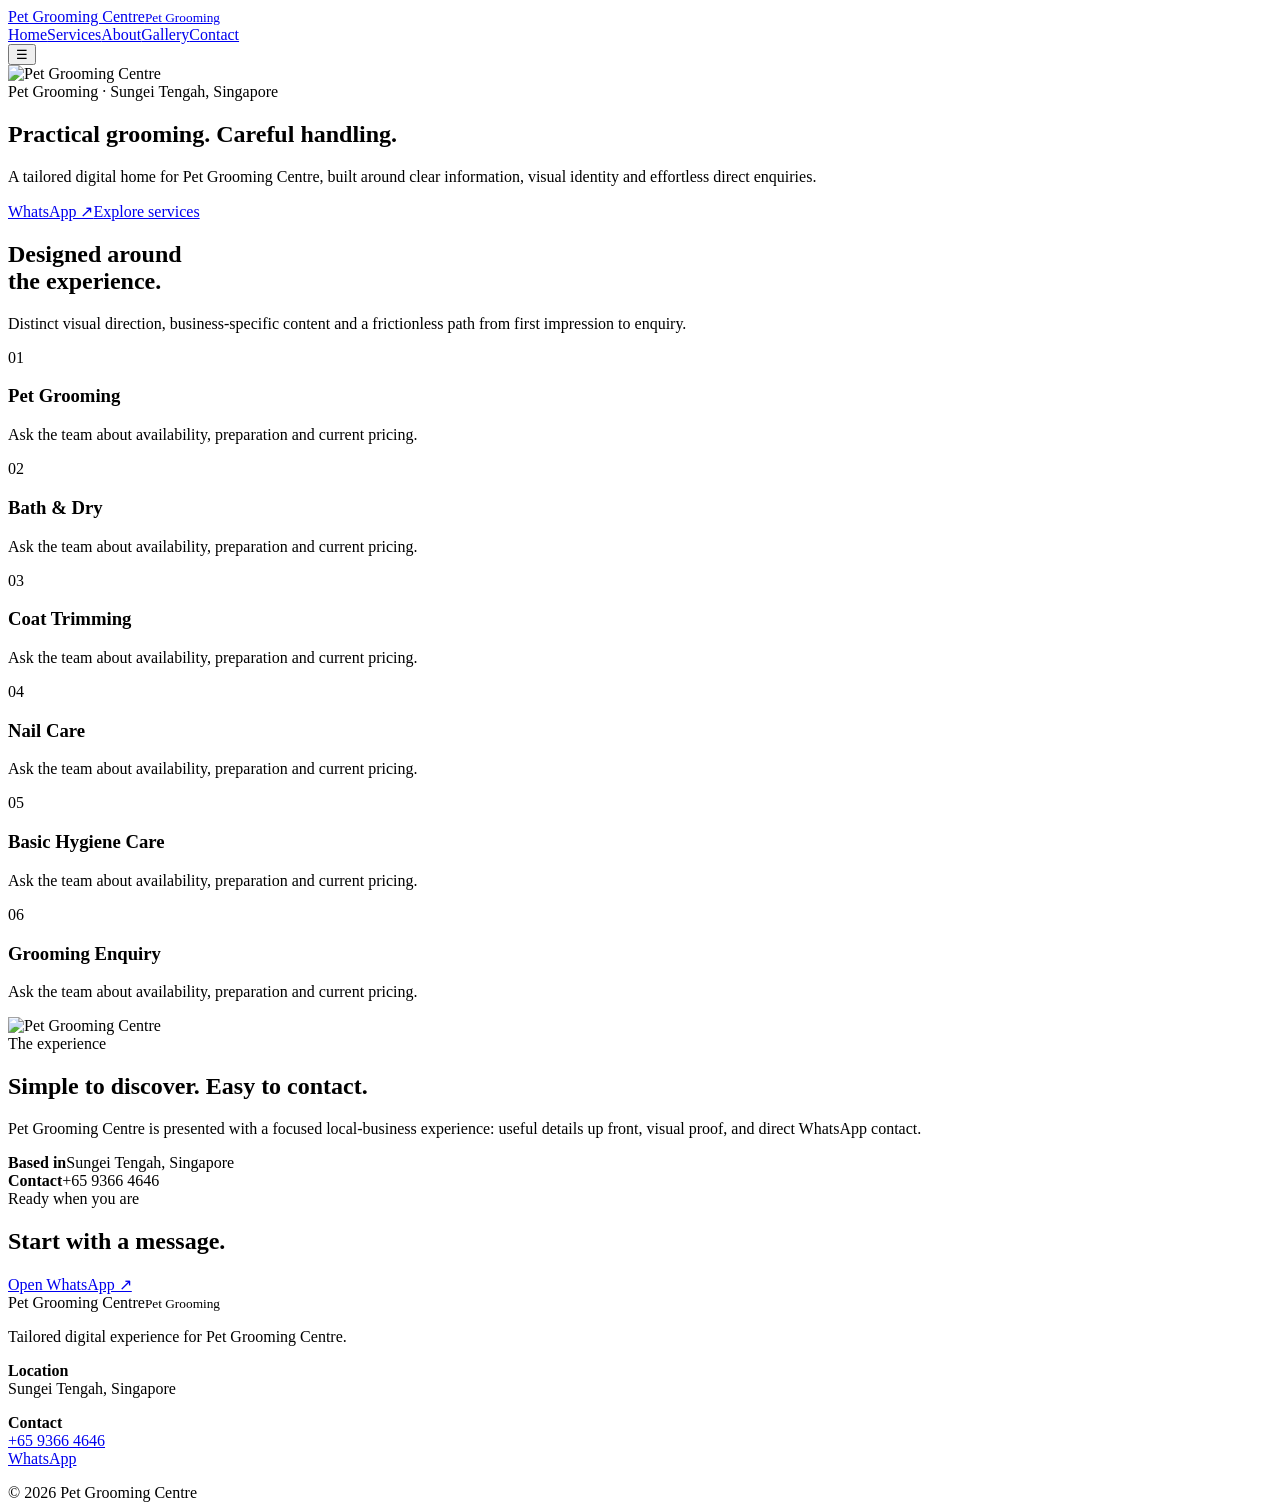
==== index.html @ 94f4bd70 "Build Pet Grooming Centre website" ====
<!doctype html><html><head><meta charset="utf-8"><meta name="viewport" content="width=device-width,initial-scale=1"><meta name="theme-color" content="#090a0c"><title>Pet Grooming Centre — home</title><link rel="stylesheet" href="styles.css"></head><body style="--a:#8ee3f5"><header class="nav"><div class="wrap navin"><a class="brand" href="index.html">Pet Grooming Centre<small>Pet Grooming</small></a><nav class="links"><a href="index.html">Home</a><a href="services.html">Services</a><a href="about.html">About</a><a href="gallery.html">Gallery</a><a href="contact.html">Contact</a></nav><button class="menu">☰</button></div></header><main><section class="hero"><img src="https://images.unsplash.com/photo-1517849845537-4d257902454a?auto=format&fit=crop&w=1800&q=85" alt="Pet Grooming Centre"><div class="glow"></div><div class="wrap reveal"><div class="ey">Pet Grooming · Sungei Tengah, Singapore</div><h1>Practical grooming. Careful handling.</h1><p>A tailored digital home for Pet Grooming Centre, built around clear information, visual identity and effortless direct enquiries.</p><div class="actions"><a class="btn primary" href="https://wa.me/6593664646?text=Hi Pet Grooming Centre, I'd like to enquire." target="_blank">WhatsApp ↗</a><a class="btn" href="services.html">Explore services</a></div></div></section><section><div class="wrap"><div class="head reveal"><h2>Designed around<br>the experience.</h2><p>Distinct visual direction, business-specific content and a frictionless path from first impression to enquiry.</p></div><div class="grid"><article class="card reveal"><span class="num">01</span><h3>Pet Grooming</h3><p>Ask the team about availability, preparation and current pricing.</p></article><article class="card reveal"><span class="num">02</span><h3>Bath & Dry</h3><p>Ask the team about availability, preparation and current pricing.</p></article><article class="card reveal"><span class="num">03</span><h3>Coat Trimming</h3><p>Ask the team about availability, preparation and current pricing.</p></article><article class="card reveal"><span class="num">04</span><h3>Nail Care</h3><p>Ask the team about availability, preparation and current pricing.</p></article><article class="card reveal"><span class="num">05</span><h3>Basic Hygiene Care</h3><p>Ask the team about availability, preparation and current pricing.</p></article><article class="card reveal"><span class="num">06</span><h3>Grooming Enquiry</h3><p>Ask the team about availability, preparation and current pricing.</p></article></div></div></section><section><div class="wrap split"><div class="panel wipe"><img src="https://images.unsplash.com/photo-1517849845537-4d257902454a?auto=format&fit=crop&w=1800&q=85" alt="Pet Grooming Centre"></div><div class="panel copy reveal"><div class="ey">The experience</div><h2>Simple to discover. Easy to contact.</h2><p>Pet Grooming Centre is presented with a focused local-business experience: useful details up front, visual proof, and direct WhatsApp contact.</p><div class="facts"><div class="fact"><b>Based in</b><span>Sungei Tengah, Singapore</span></div><div class="fact"><b>Contact</b><span>+65 9366 4646</span></div></div></div></div></section><section><div class="wrap"><div class="cta reveal"><div class="ey">Ready when you are</div><h2>Start with a message.</h2><a class="btn primary" href="https://wa.me/6593664646?text=Hi Pet Grooming Centre, I'd like to enquire." target="_blank">Open WhatsApp ↗</a></div></div></section></main><footer class="footer"><div class="wrap foot"><div><div class="brand">Pet Grooming Centre<small>Pet Grooming</small></div><p>Tailored digital experience for Pet Grooming Centre.</p></div><div><p><b>Location</b><br>Sungei Tengah, Singapore</p></div><div><p><b>Contact</b><br><a href="tel:+65 9366 4646">+65 9366 4646</a><br><a href="https://wa.me/6593664646?text=Hi Pet Grooming Centre, I'd like to enquire." target="_blank">WhatsApp</a></p></div></div><div class="wrap copyr">© 2026 Pet Grooming Centre</div></footer><script src="script.js"></script></body></html>
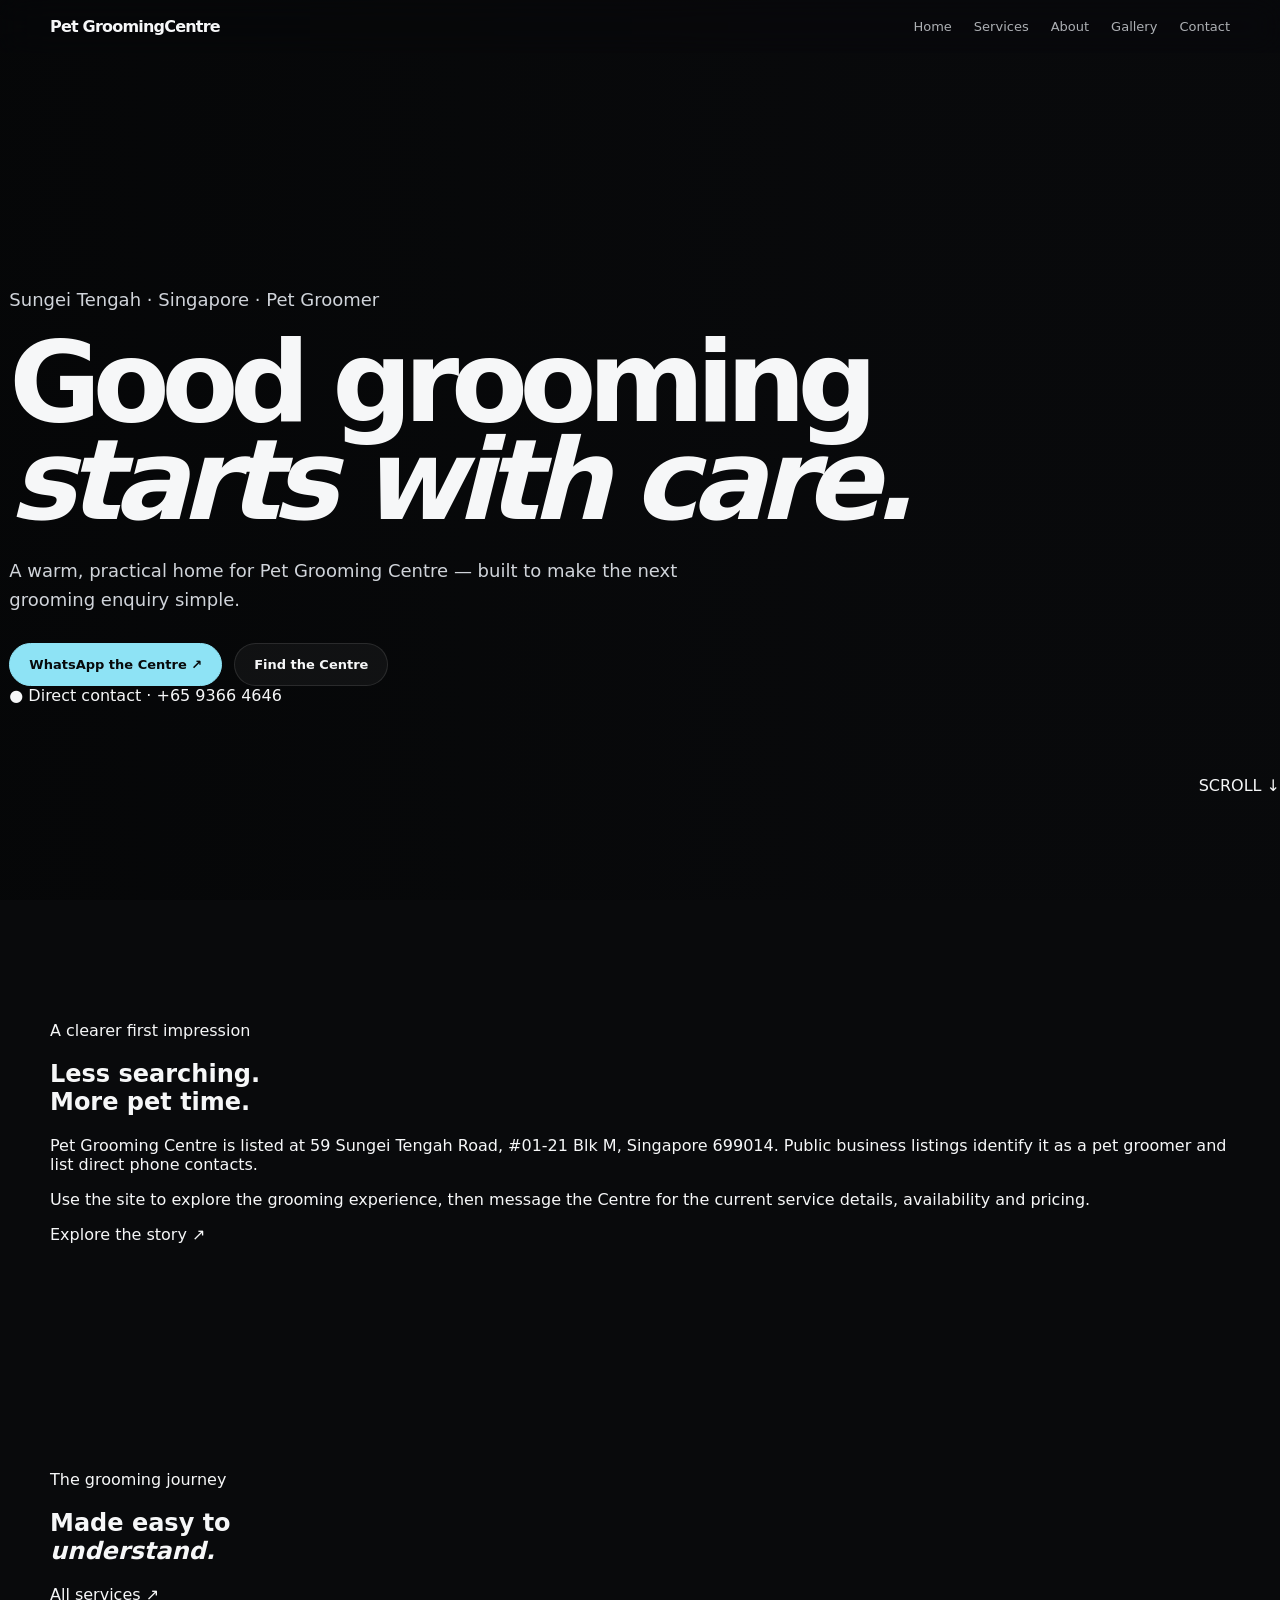
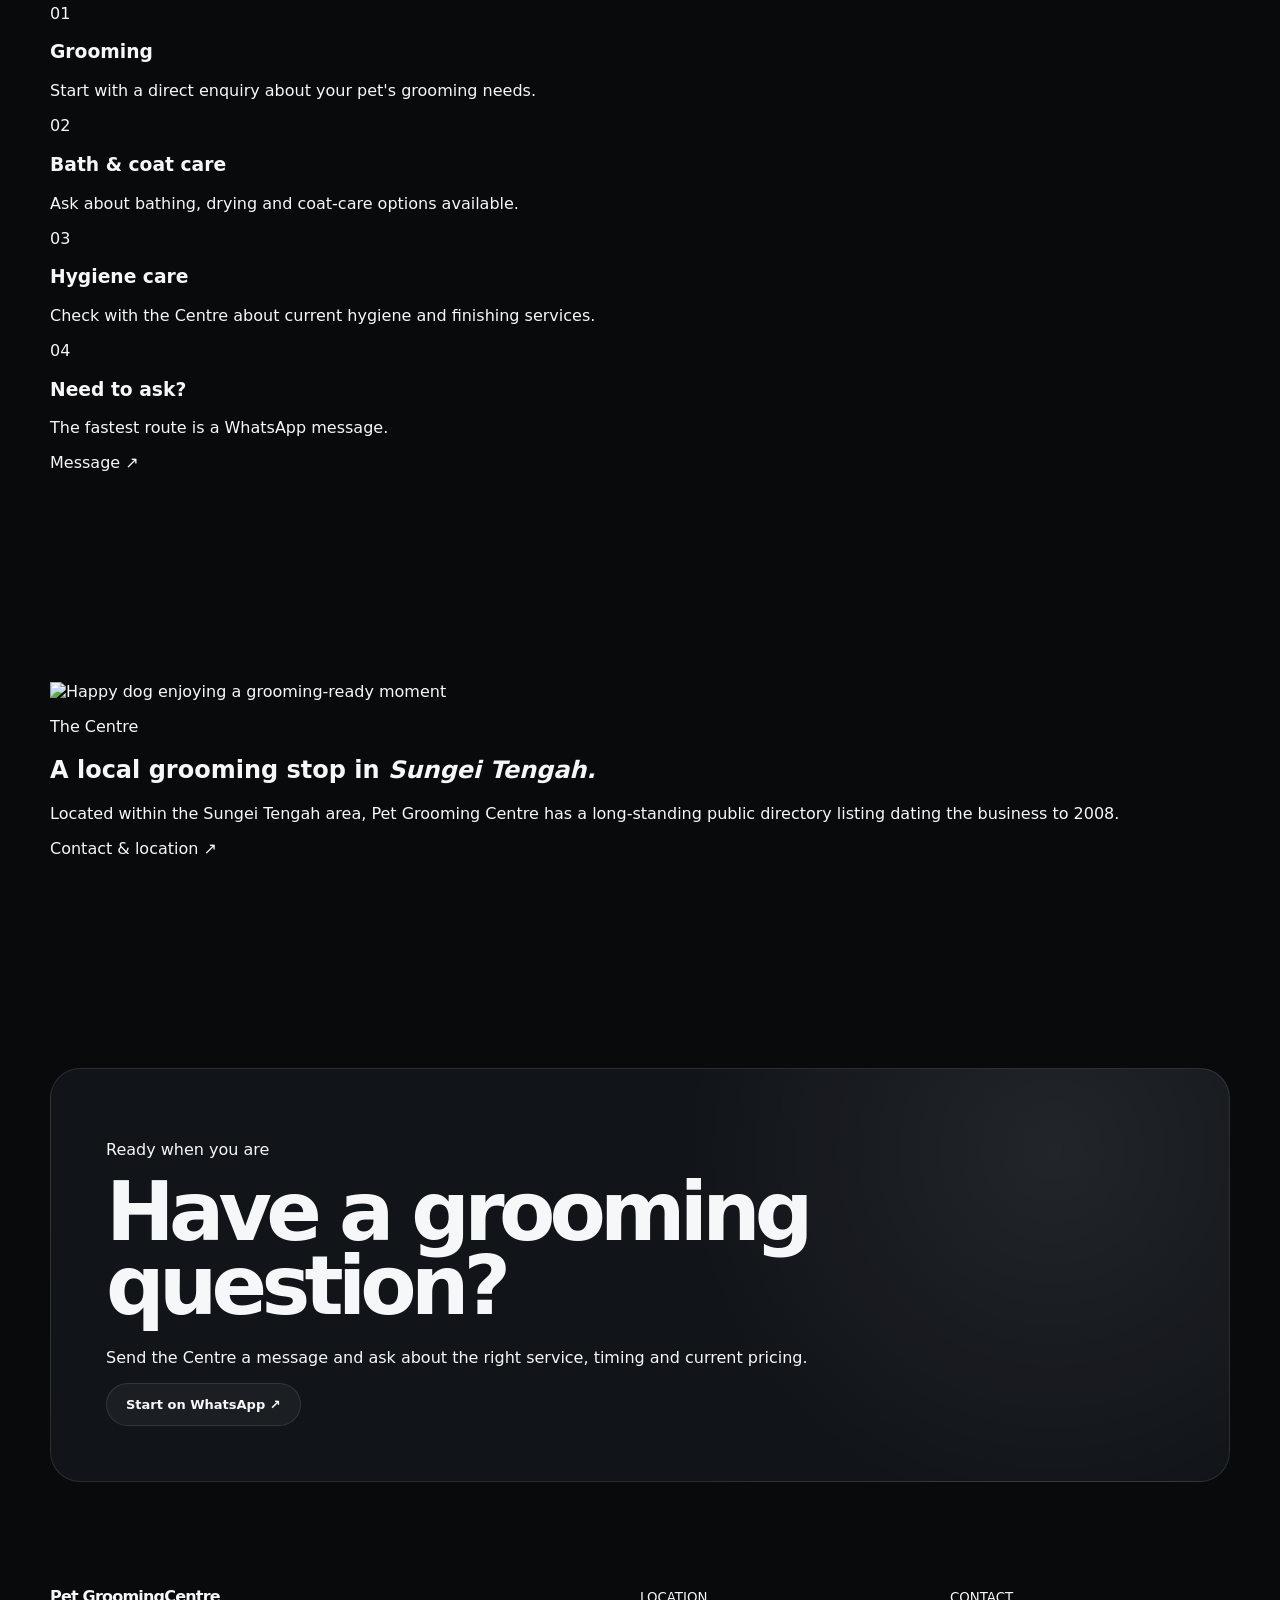
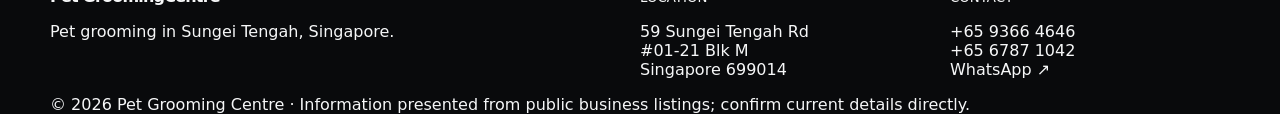
==== commit 5954c72b: "Rebuild S4 for Pet Grooming Centre — index.html" ====
--- a/index.html
+++ b/index.html
@@ -1 +1,13 @@
-<!doctype html><html><head><meta charset="utf-8"><meta name="viewport" content="width=device-width,initial-scale=1"><meta name="theme-color" content="#090a0c"><title>Pet Grooming Centre — home</title><link rel="stylesheet" href="styles.css"></head><body style="--a:#8ee3f5"><header class="nav"><div class="wrap navin"><a class="brand" href="index.html">Pet Grooming Centre<small>Pet Grooming</small></a><nav class="links"><a href="index.html">Home</a><a href="services.html">Services</a><a href="about.html">About</a><a href="gallery.html">Gallery</a><a href="contact.html">Contact</a></nav><button class="menu">☰</button></div></header><main><section class="hero"><img src="https://images.unsplash.com/photo-1517849845537-4d257902454a?auto=format&fit=crop&w=1800&q=85" alt="Pet Grooming Centre"><div class="glow"></div><div class="wrap reveal"><div class="ey">Pet Grooming · Sungei Tengah, Singapore</div><h1>Practical grooming. Careful handling.</h1><p>A tailored digital home for Pet Grooming Centre, built around clear information, visual identity and effortless direct enquiries.</p><div class="actions"><a class="btn primary" href="https://wa.me/6593664646?text=Hi Pet Grooming Centre, I'd like to enquire." target="_blank">WhatsApp ↗</a><a class="btn" href="services.html">Explore services</a></div></div></section><section><div class="wrap"><div class="head reveal"><h2>Designed around<br>the experience.</h2><p>Distinct visual direction, business-specific content and a frictionless path from first impression to enquiry.</p></div><div class="grid"><article class="card reveal"><span class="num">01</span><h3>Pet Grooming</h3><p>Ask the team about availability, preparation and current pricing.</p></article><article class="card reveal"><span class="num">02</span><h3>Bath & Dry</h3><p>Ask the team about availability, preparation and current pricing.</p></article><article class="card reveal"><span class="num">03</span><h3>Coat Trimming</h3><p>Ask the team about availability, preparation and current pricing.</p></article><article class="card reveal"><span class="num">04</span><h3>Nail Care</h3><p>Ask the team about availability, preparation and current pricing.</p></article><article class="card reveal"><span class="num">05</span><h3>Basic Hygiene Care</h3><p>Ask the team about availability, preparation and current pricing.</p></article><article class="card reveal"><span class="num">06</span><h3>Grooming Enquiry</h3><p>Ask the team about availability, preparation and current pricing.</p></article></div></div></section><section><div class="wrap split"><div class="panel wipe"><img src="https://images.unsplash.com/photo-1517849845537-4d257902454a?auto=format&fit=crop&w=1800&q=85" alt="Pet Grooming Centre"></div><div class="panel copy reveal"><div class="ey">The experience</div><h2>Simple to discover. Easy to contact.</h2><p>Pet Grooming Centre is presented with a focused local-business experience: useful details up front, visual proof, and direct WhatsApp contact.</p><div class="facts"><div class="fact"><b>Based in</b><span>Sungei Tengah, Singapore</span></div><div class="fact"><b>Contact</b><span>+65 9366 4646</span></div></div></div></div></section><section><div class="wrap"><div class="cta reveal"><div class="ey">Ready when you are</div><h2>Start with a message.</h2><a class="btn primary" href="https://wa.me/6593664646?text=Hi Pet Grooming Centre, I'd like to enquire." target="_blank">Open WhatsApp ↗</a></div></div></section></main><footer class="footer"><div class="wrap foot"><div><div class="brand">Pet Grooming Centre<small>Pet Grooming</small></div><p>Tailored digital experience for Pet Grooming Centre.</p></div><div><p><b>Location</b><br>Sungei Tengah, Singapore</p></div><div><p><b>Contact</b><br><a href="tel:+65 9366 4646">+65 9366 4646</a><br><a href="https://wa.me/6593664646?text=Hi Pet Grooming Centre, I'd like to enquire." target="_blank">WhatsApp</a></p></div></div><div class="wrap copyr">© 2026 Pet Grooming Centre</div></footer><script src="script.js"></script></body></html>+<!doctype html>
+<html lang="en"><head><meta charset="utf-8"><meta name="viewport" content="width=device-width,initial-scale=1"><meta name="theme-color" content="#17352d"><meta name="description" content="Pet Grooming Centre at 59 Sungei Tengah Road, Singapore. Contact the team directly for grooming enquiries."><title>Pet Grooming Centre | Sungei Tengah</title><link rel="stylesheet" href="styles.css"></head>
+<body>
+<header class="nav"><div class="wrap navin"><a class="brand" href="index.html"><span>Pet Grooming</span><strong>Centre</strong></a><nav class="links"><a class="active" href="index.html">Home</a><a href="services.html">Services</a><a href="about.html">About</a><a href="gallery.html">Gallery</a><a href="contact.html">Contact</a></nav><button class="menu" aria-label="Open menu">☰</button></div></header>
+<main>
+<section class="hero"><div class="hero-bg"></div><div class="hero-orb"></div><div class="wrap hero-content"><p class="eyebrow">Sungei Tengah · Singapore · Pet Groomer</p><h1>Good grooming<br><em>starts with care.</em></h1><p class="lede">A warm, practical home for Pet Grooming Centre — built to make the next grooming enquiry simple.</p><div class="actions"><a class="btn primary" href="https://wa.me/6593664646?text=Hi%20Pet%20Grooming%20Centre%2C%20I'd%20like%20to%20enquire%20about%20grooming." target="_blank" rel="noopener">WhatsApp the Centre ↗</a><a class="btn ghost" href="contact.html">Find the Centre</a></div><div class="hero-note"><span>●</span> Direct contact · +65 9366 4646</div></div><div class="scroll">SCROLL <span>↓</span></div></section>
+<section class="intro"><div class="wrap intro-grid"><div><p class="eyebrow">A clearer first impression</p><h2>Less searching.<br><span>More pet time.</span></h2></div><div class="intro-copy"><p>Pet Grooming Centre is listed at 59 Sungei Tengah Road, #01-21 Blk M, Singapore 699014. Public business listings identify it as a pet groomer and list direct phone contacts.</p><p>Use the site to explore the grooming experience, then message the Centre for the current service details, availability and pricing.</p><a class="text-link" href="about.html">Explore the story <span>↗</span></a></div></div></section>
+<section class="services-preview"><div class="wrap"><div class="section-head"><div><p class="eyebrow">The grooming journey</p><h2>Made easy to<br><em>understand.</em></h2></div><a class="text-link desktop-only" href="services.html">All services <span>↗</span></a></div><div class="service-grid"><article><span>01</span><h3>Grooming</h3><p>Start with a direct enquiry about your pet's grooming needs.</p></article><article><span>02</span><h3>Bath & coat care</h3><p>Ask about bathing, drying and coat-care options available.</p></article><article><span>03</span><h3>Hygiene care</h3><p>Check with the Centre about current hygiene and finishing services.</p></article><article class="accent-card"><span>04</span><h3>Need to ask?</h3><p>The fastest route is a WhatsApp message.</p><a href="https://wa.me/6593664646?text=Hi%20Pet%20Grooming%20Centre%2C%20I%27d%20like%20to%20ask%20about%20your%20services." target="_blank" rel="noopener">Message ↗</a></article></div></div></section>
+<section class="visual-story"><div class="wrap visual-grid"><div class="visual large"><img src="https://images.unsplash.com/photo-1548199973-03cce0bbc87b?auto=format&fit=crop&w=1400&q=85" alt="Happy dog enjoying a grooming-ready moment"></div><div class="story-card"><p class="eyebrow">The Centre</p><h2>A local grooming stop in <em>Sungei Tengah.</em></h2><p>Located within the Sungei Tengah area, Pet Grooming Centre has a long-standing public directory listing dating the business to 2008.</p><a class="text-link" href="contact.html">Contact & location <span>↗</span></a></div></div></section>
+<section class="cta-section"><div class="wrap"><div class="cta"><div><p class="eyebrow">Ready when you are</p><h2>Have a grooming question?</h2><p>Send the Centre a message and ask about the right service, timing and current pricing.</p></div><a class="btn dark" href="https://wa.me/6593664646?text=Hi%20Pet%20Grooming%20Centre%2C%20I'd%20like%20to%20enquire%20about%20an%20appointment." target="_blank" rel="noopener">Start on WhatsApp ↗</a></div></div></section>
+</main>
+<footer><div class="wrap foot"><div><a class="brand" href="index.html"><span>Pet Grooming</span><strong>Centre</strong></a><p>Pet grooming in Sungei Tengah, Singapore.</p></div><div><small>LOCATION</small><p>59 Sungei Tengah Rd<br>#01-21 Blk M<br>Singapore 699014</p></div><div><small>CONTACT</small><p><a href="tel:+6593664646">+65 9366 4646</a><br><a href="tel:+6567871042">+65 6787 1042</a><br><a href="https://wa.me/6593664646" target="_blank" rel="noopener">WhatsApp ↗</a></p></div></div><div class="wrap copyright">© 2026 Pet Grooming Centre · Information presented from public business listings; confirm current details directly.</div></footer>
+<script src="script.js"></script></body></html>
--- a/styles.css
+++ b/styles.css
@@ -0,0 +1 @@
+:root{--bg:#090a0c;--card:#111419;--tx:#f6f7f8;--mut:#a6acb5;--line:#ffffff1b;--a:#8ee3f5;--max:1180px}*{box-sizing:border-box}html{scroll-behavior:smooth}body{margin:0;background:var(--bg);color:var(--tx);font-family:Inter,system-ui,sans-serif;overflow-x:hidden}a{color:inherit;text-decoration:none}.wrap{width:min(calc(100% - 36px),var(--max));margin:auto}.nav{position:fixed;z-index:9;inset:0 0 auto;padding:17px 0;background:#090a0c45;backdrop-filter:blur(16px);transition:.35s}.nav.sc{background:#090a0ced;border-bottom:1px solid var(--line)}.navin{display:flex;align-items:center;justify-content:space-between}.brand{font-weight:850;letter-spacing:-.05em}.brand small{display:block;color:var(--mut);font-size:9px;letter-spacing:.16em;text-transform:uppercase;margin-top:3px}.links{display:flex;gap:22px;font-size:13px}.links a{color:#d6d9de;opacity:.8}.links a:hover{color:var(--a);opacity:1}.menu{display:none;background:none;border:1px solid var(--line);color:#fff;border-radius:50%;width:42px;height:42px}.hero{min-height:100svh;position:relative;display:flex;align-items:end;overflow:hidden}.hero img{position:absolute;inset:0;width:100%;height:100%;object-fit:cover;filter:brightness(.62) saturate(.82);z-index:-2}.hero:after{content:'';position:absolute;inset:0;background:linear-gradient(90deg,#050607dd,#0506072b 70%),linear-gradient(0deg,#090a0c,transparent 42%);z-index:-1}.glow{position:absolute;width:45vw;height:45vw;border-radius:50%;background:var(--a);filter:blur(110px);opacity:.12;right:-12vw;top:8vh;animation:f 8s ease-in-out infinite}@keyframes f{50%{transform:translateY(25px) scale(1.08)}}.hero .wrap{padding:150px 0 78px}.ey{color:var(--a);font-size:10px;letter-spacing:.2em;text-transform:uppercase;font-weight:800}.hero h1{font-size:clamp(52px,9vw,112px);line-height:.88;letter-spacing:-.075em;max-width:920px;margin:18px 0 26px}.hero p{font-size:18px;line-height:1.65;color:#d0d4da;max-width:680px}.actions{display:flex;gap:12px;flex-wrap:wrap;margin-top:28px}.btn{display:inline-flex;padding:13px 19px;border:1px solid var(--line);border-radius:999px;background:#ffffff0b;font-size:13px;font-weight:750;transition:.3s}.btn:hover{transform:translateY(-3px)}.primary{background:var(--a);color:#080a0b;border-color:var(--a)}section{padding:105px 0}.head{display:flex;justify-content:space-between;gap:30px;align-items:end;margin-bottom:38px}.head h2{font-size:clamp(40px,6vw,72px);line-height:.9;letter-spacing:-.065em;margin:0}.head p{max-width:470px;color:var(--mut);line-height:1.75}.grid{display:grid;grid-template-columns:repeat(3,1fr);gap:15px}.card{min-height:215px;border:1px solid var(--line);border-radius:24px;padding:27px;background:linear-gradient(145deg,#ffffff0b,#ffffff03);position:relative;overflow:hidden;transition:.4s}.card:hover{transform:translateY(-7px);border-color:#ffffff3a}.card:after{content:'';position:absolute;width:130px;height:130px;border-radius:50%;background:var(--a);filter:blur(60px);opacity:.07;right:-60px;bottom:-60px}.num{font-size:10px;letter-spacing:.15em;color:var(--a);font-weight:800}.card h3{margin:42px 0 9px;font-size:21px}.card p{color:var(--mut);line-height:1.6;font-size:14px}.split{display:grid;grid-template-columns:1.05fr .95fr;gap:18px}.panel{border:1px solid var(--line);border-radius:28px;overflow:hidden;background:var(--card)}.panel img{width:100%;height:100%;min-height:430px;object-fit:cover}.copy{padding:46px}.copy h2{font-size:clamp(34px,5vw,58px);letter-spacing:-.06em;line-height:.95;margin:12px 0 20px}.copy p{color:var(--mut);line-height:1.8}.facts{display:grid;grid-template-columns:1fr 1fr;gap:15px;margin-top:30px}.fact{border-top:1px solid var(--line);padding-top:13px}.fact b{display:block;color:var(--mut);font-size:9px;letter-spacing:.15em;text-transform:uppercase;margin-bottom:6px}.gallery{display:grid;grid-template-columns:2fr 1fr 1fr;grid-auto-rows:250px;gap:12px}.gallery img{width:100%;height:100%;object-fit:cover;border-radius:19px}.gallery img:first-child{grid-row:span 2}.cta{padding:55px;border:1px solid var(--line);border-radius:30px;background:radial-gradient(circle at 85% 20%,#ffffff12,transparent 35%),var(--card)}.cta h2{font-size:clamp(42px,7vw,82px);letter-spacing:-.07em;line-height:.9;margin:12px 0 25px}.footer{border-top:1px solid var(--line);padding:55px 0 25px}.foot{display:grid;grid-template-columns:2fr 1fr 1fr;gap:30px}.footer p{color:var(--mut);font-size:13px;line-height:1.7}.copyr{margin-top:35px;padding-top:18px;border-top:1px solid var(--line);color:#686e78;font-size:10px}.reveal{opacity:0;transform:translateY(32px);transition:.85s cubic-bezier(.2,.7,.2,1)}.reveal.on{opacity:1;transform:none}.wipe{clip-path:inset(0 0 100% 0);transition:1s cubic-bezier(.77,0,.18,1)}.wipe.on{clip-path:inset(0)}@media(max-width:800px){.links{display:none}.menu{display:block}.nav.open .links{display:flex;position:absolute;top:70px;left:18px;right:18px;padding:18px;flex-direction:column;background:#111419;border:1px solid var(--line);border-radius:18px}.grid,.split,.foot{grid-template-columns:1fr}.head{display:block}.head p{margin-top:18px}.gallery{grid-template-columns:1fr 1fr;grid-auto-rows:180px}.gallery img:first-child{grid-column:span 2;grid-row:span 1}.copy{padding:30px}.facts{grid-template-columns:1fr}.hero h1{font-size:clamp(51px,15vw,85px)}section{padding:75px 0}}
